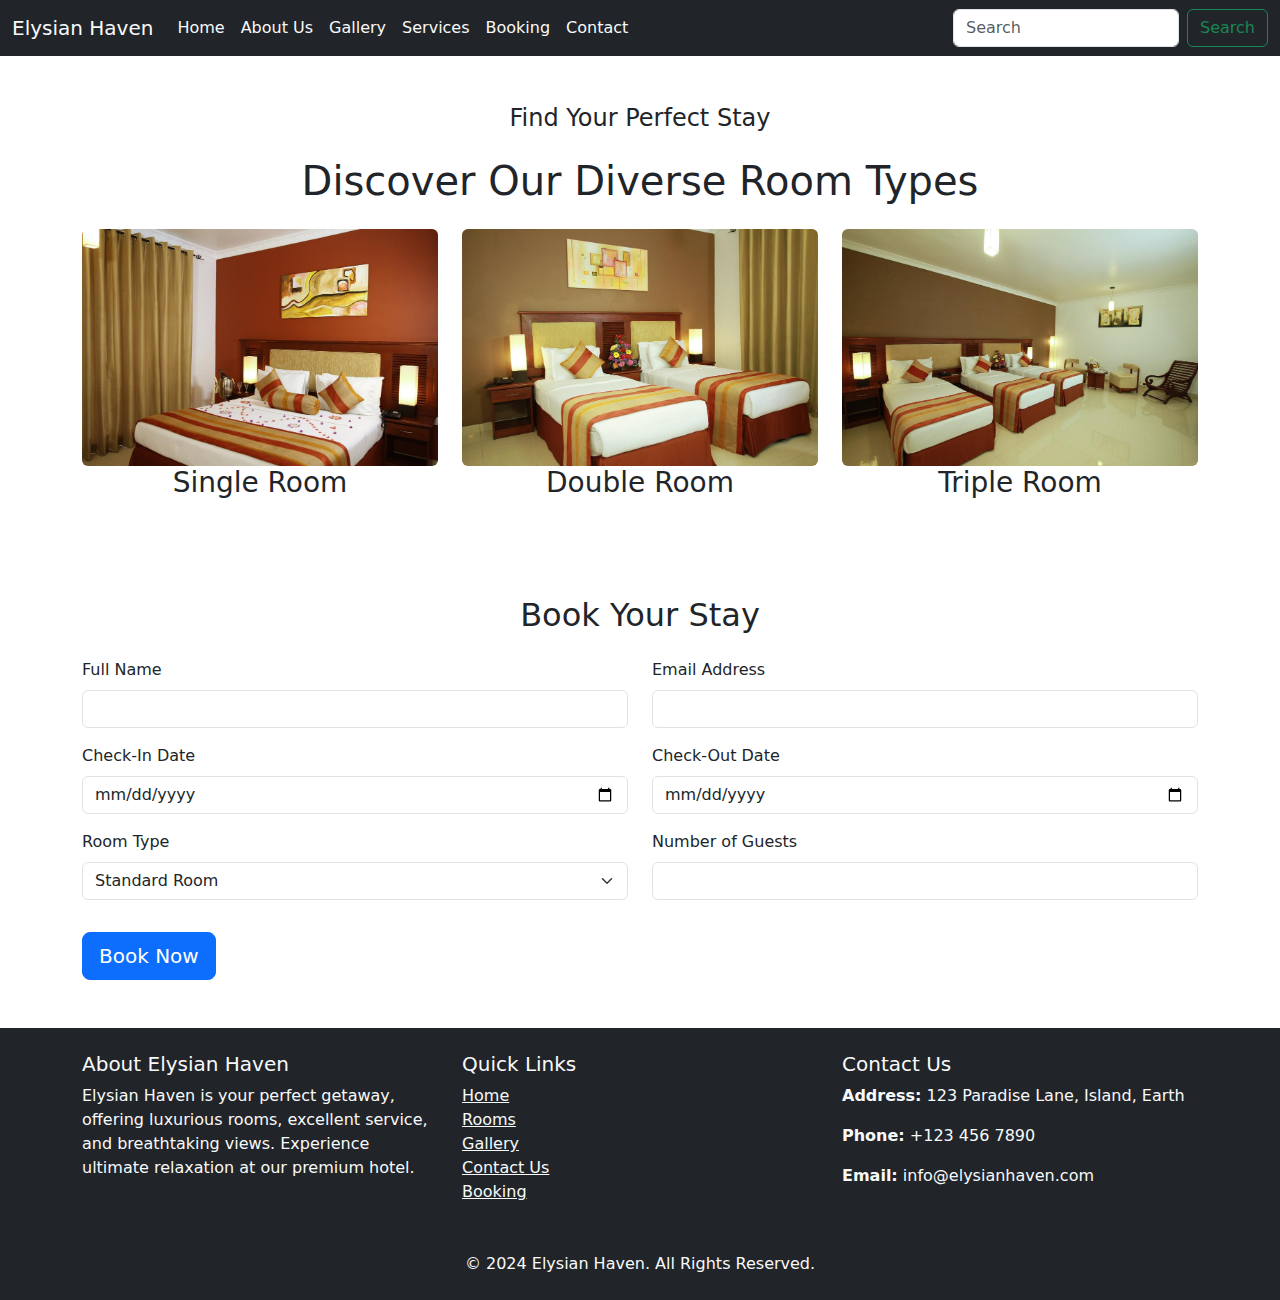
==== pages/booking.html @ 441c2be0 "3rd commit" ====
<!DOCTYPE html>
<html lang="en">
  <head>
    <meta charset="UTF-8" />
    <meta name="viewport" content="width=device-width, initial-scale=1.0" />
    <title>Elysian Haven</title>
    <link
      href="https://cdn.jsdelivr.net/npm/bootstrap@5.3.3/dist/css/bootstrap.min.css"
      rel="stylesheet"
      integrity="sha384-QWTKZyjpPEjISv5WaRU9OFeRpok6YctnYmDr5pNlyT2bRjXh0JMhjY6hW+ALEwIH"
      crossorigin="anonymous"
    />
    <link
      href="https://fonts.googleapis.com/css2?family=Barlow:ital,wght@0,100;0,200;0,300;0,400;0,500;0,600;0,700;0,800;0,900;1,100;1,200;1,300;1,400;1,500;1,600;1,700;1,800;1,900&family=Poppins:ital,wght@0,100;0,200;0,300;0,400;0,500;0,600;0,700;0,800;0,900;1,100;1,200;1,300;1,400;1,500;1,600;1,700;1,800;1,900&display=swap"
      rel="stylesheet"
    />
    <link
      href="https://fonts.googleapis.com/css2?family=Barlow:ital,wght@0,100;0,200;0,300;0,400;0,500;0,600;0,700;0,800;0,900;1,100;1,200;1,300;1,400;1,500;1,600;1,700;1,800;1,900&family=Playfair+Display:ital,wght@0,400..900;1,400..900&family=Poppins:ital,wght@0,100;0,200;0,300;0,400;0,500;0,600;0,700;0,800;0,900;1,100;1,200;1,300;1,400;1,500;1,600;1,700;1,800;1,900&display=swap"
      rel="stylesheet"
    />
  </head>
  <body>
    <!-- -----------------------------------------Nav Bar--------------------------------------------------------------- -->
    <nav class="navbar navbar-expand-lg bg-dark">
      <div class="container-fluid">
        <a class="navbar-brand text-light" href="#">Elysian Haven</a>
        <button
          class="navbar-toggler"
          type="button"
          data-bs-toggle="collapse"
          data-bs-target="#navbarSupportedContent"
          aria-controls="navbarSupportedContent"
          aria-expanded="false"
          aria-label="Toggle navigation"
        >
          <span class="navbar-toggler-icon"></span>
        </button>
        <div class="collapse navbar-collapse" id="navbarSupportedContent">
          <ul class="navbar-nav me-auto mb-2 mb-lg-0">
            <li class="nav-item">
              <a
                class="nav-link text-light"
                aria-current="page"
                href="/index.html"
                >Home</a
              >
            </li>
            <li class="nav-item">
              <a
                class="nav-link text-light"
                aria-current="page"
                href="/pages/about.html"
                >About Us</a
              >
            </li>
            <li class="nav-item">
              <a
                class="nav-link text-light"
                aria-current="true"
                href="/pages/gallery.html"
                >Gallery</a
              >
            </li>

            <li class="nav-item">
              <a
                class="nav-link text-light"
                aria-current="true"
                href="/pages/services.html"
                >Services</a
              >
            </li>

            <li class="nav-item">
              <a
                class="nav-link text-light"
                href="/pages/booking.html"
                aria-current="true"
                >Booking</a
              >
            </li>
            <li class="nav-item">
              <a
                class="nav-link text-light"
                href="/pages/contact.html"
                aria-current="true"
                >Contact</a
              >
            </li>
          </ul>
          <form class="d-flex" role="search">
            <input
              class="form-control me-2"
              type="search"
              placeholder="Search"
              aria-label="Search"
            />
            <button class="btn btn-outline-success" type="submit">
              Search
            </button>
          </form>
        </div>
      </div>
    </nav>

    <!-- -----------------------------------------Booking Section--------------------------------------------------------------- -->

    <section class="container mt-5">
      <h4 class="text-center mb-4">Find Your Perfect Stay</h4>
      <h1 class="text-center mb-4">Discover Our Diverse Room Types</h1>
      <div class="row">
        <div class="col-md-4 mb-4">
          <img
            src="/assets/image/room1.png"
            class="img-fluid gallery-img rounded"
            alt="single room"
          />
          <h3 class="text-center mb-4">Single Room</h3>
        </div>
        <div class="col-md-4 mb-4">
          <img
            src="/assets/image/room2.png"
            class="img-fluid gallery-img rounded"
            alt="double Room"
          />
          <h3 class="text-center mb-4">Double Room</h3>
        </div>
        <div class="col-md-4 mb-4">
          <img
            src="/assets/image/room3.png"
            class="img-fluid gallery-img rounded"
            alt="trible Lobby"
          />
          <h3 class="text-center mb-4">Triple Room</h3>
        </div>
      </div>
    </section>

    <section class="py-5">
      <div class="container">
        <h2 class="text-center mb-4">Book Your Stay</h2>
        <form>
          <div class="row">
            <div class="col-md-6 mb-3">
              <label for="name" class="form-label">Full Name</label>
              <input type="text" class="form-control" id="name" required />
            </div>
            <div class="col-md-6 mb-3">
              <label for="email" class="form-label">Email Address</label>
              <input type="email" class="form-control" id="email" required />
            </div>
          </div>
          <div class="row">
            <div class="col-md-6 mb-3">
              <label for="checkin" class="form-label">Check-In Date</label>
              <input type="date" class="form-control" id="checkin" required />
            </div>
            <div class="col-md-6 mb-3">
              <label for="checkout" class="form-label">Check-Out Date</label>
              <input type="date" class="form-control" id="checkout" required />
            </div>
          </div>
          <div class="row">
            <div class="col-md-6 mb-3">
              <label for="room-type" class="form-label">Room Type</label>
              <select class="form-select" id="room-type" required>
                <option value="standard">Standard Room</option>
                <option value="deluxe">Deluxe Room</option>
                <option value="suite">Suite</option>
              </select>
            </div>
            <div class="col-md-6 mb-3">
              <label for="guests" class="form-label">Number of Guests</label>
              <input
                type="number"
                class="form-control"
                id="guests"
                min="1"
                max="10"
                required
              />
            </div>
          </div>
          <button type="submit" class="btn btn-primary btn-lg mt-3">
            Book Now
          </button>
        </form>
      </div>
    </section>

    <!-- -----------------------------------------Footer--------------------------------------------------------------- -->
    <footer class="bg-dark text-light py-4">
      <div class="container">
        <div class="row">
          <div class="col-md-4 mb-3">
            <h5>About Elysian Haven</h5>
            <p>
              Elysian Haven is your perfect getaway, offering luxurious rooms,
              excellent service, and breathtaking views. Experience ultimate
              relaxation at our premium hotel.
            </p>
          </div>

          <div class="col-md-4 mb-3">
            <h5>Quick Links</h5>
            <ul class="list-unstyled">
              <li><a href="#" class="text-light">Home</a></li>
              <li><a href="#" class="text-light">Rooms</a></li>
              <li><a href="#" class="text-light">Gallery</a></li>
              <li><a href="#" class="text-light">Contact Us</a></li>
              <li><a href="#" class="text-light">Booking</a></li>
            </ul>
          </div>

          <!-- -----------------------------------------Contact--------------------------------------------------------------- -->
          <div class="col-md-4 mb-3">
            <h5>Contact Us</h5>
            <p><strong>Address:</strong> 123 Paradise Lane, Island, Earth</p>
            <p><strong>Phone:</strong> +123 456 7890</p>
            <p><strong>Email:</strong> info@elysianhaven.com</p>
            <!-- <div class="social-img-container">
                    <img class="img-fluid social-img" src="assets/image/Facebook.gif" alt="">
                    <img class="img-fluid social-img" src="assets/image/mail.gif" alt="">
                    <img class="img-fluid social-img" src="assets/image/Twitter.gif" alt="">
                    <img class="img-fluid social-img" src="assets/image/Whatsapp.gif" alt="">
                </div> -->
          </div>
        </div>

        <div class="row mt-3">
          <div class="col text-center">
            <p class="mb-0">&copy; 2024 Elysian Haven. All Rights Reserved.</p>
          </div>
        </div>
      </div>
    </footer>

    <script
      src="https://cdn.jsdelivr.net/npm/bootstrap@5.3.3/dist/js/bootstrap.bundle.min.js"
      integrity="sha384-YvpcrYf0tY3lHB60NNkmXc5s9fDVZLESaAA55NDzOxhy9GkcIdslK1eN7N6jIeHz"
      crossorigin="anonymous"
    ></script>
  </body>
</html>
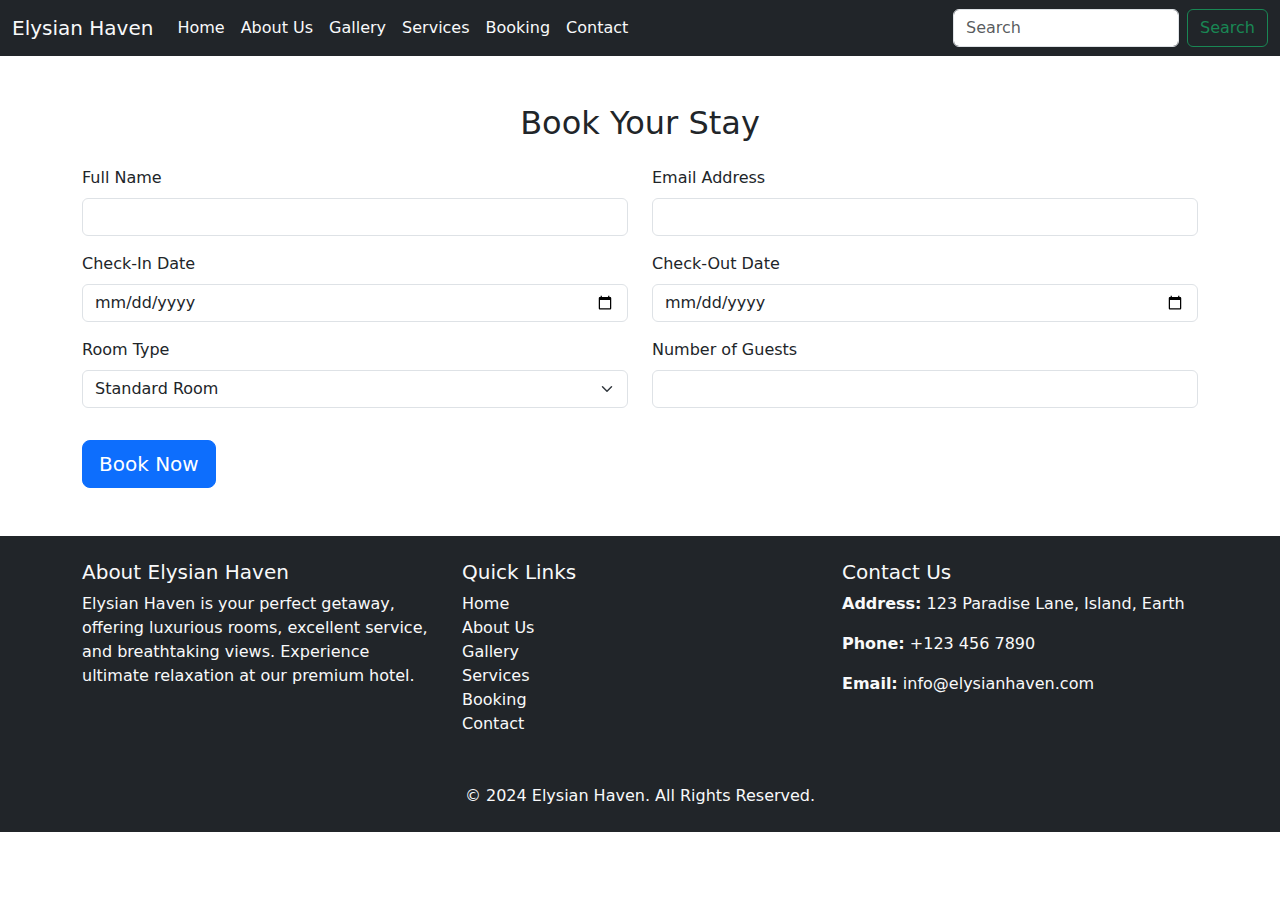
==== commit a426f666: "9th commit" ====
--- a/pages/booking.html
+++ b/pages/booking.html
@@ -18,6 +18,15 @@
       href="https://fonts.googleapis.com/css2?family=Barlow:ital,wght@0,100;0,200;0,300;0,400;0,500;0,600;0,700;0,800;0,900;1,100;1,200;1,300;1,400;1,500;1,600;1,700;1,800;1,900&family=Playfair+Display:ital,wght@0,400..900;1,400..900&family=Poppins:ital,wght@0,100;0,200;0,300;0,400;0,500;0,600;0,700;0,800;0,900;1,100;1,200;1,300;1,400;1,500;1,600;1,700;1,800;1,900&display=swap"
       rel="stylesheet"
     />
+    <style>
+      .navbar-toggler {
+        background-color: white;
+      }
+
+      .navbar-toggler-icon {
+        background-image: url("data:image/svg+xml,%3Csvg xmlns='http://www.w3.org/2000/svg' viewBox='0 0 30 30'%3E%3Cpath stroke='black' stroke-width='2' d='M4 7h22M4 15h22M4 23h22'/%3E%3C/svg%3E"); /* Set icon color to black */
+      }
+    </style>
   </head>
   <body>
     <!-- -----------------------------------------Nav Bar--------------------------------------------------------------- -->
@@ -103,39 +112,6 @@
       </div>
     </nav>
 
-    <!-- -----------------------------------------Booking Section--------------------------------------------------------------- -->
-
-    <section class="container mt-5">
-      <h4 class="text-center mb-4">Find Your Perfect Stay</h4>
-      <h1 class="text-center mb-4">Discover Our Diverse Room Types</h1>
-      <div class="row">
-        <div class="col-md-4 mb-4">
-          <img
-            src="/assets/image/room1.png"
-            class="img-fluid gallery-img rounded"
-            alt="single room"
-          />
-          <h3 class="text-center mb-4">Single Room</h3>
-        </div>
-        <div class="col-md-4 mb-4">
-          <img
-            src="/assets/image/room2.png"
-            class="img-fluid gallery-img rounded"
-            alt="double Room"
-          />
-          <h3 class="text-center mb-4">Double Room</h3>
-        </div>
-        <div class="col-md-4 mb-4">
-          <img
-            src="/assets/image/room3.png"
-            class="img-fluid gallery-img rounded"
-            alt="trible Lobby"
-          />
-          <h3 class="text-center mb-4">Triple Room</h3>
-        </div>
-      </div>
-    </section>
-
     <section class="py-5">
       <div class="container">
         <h2 class="text-center mb-4">Book Your Stay</h2>
@@ -204,11 +180,34 @@
           <div class="col-md-4 mb-3">
             <h5>Quick Links</h5>
             <ul class="list-unstyled">
-              <li><a href="#" class="text-light">Home</a></li>
-              <li><a href="#" class="text-light">Rooms</a></li>
-              <li><a href="#" class="text-light">Gallery</a></li>
-              <li><a href="#" class="text-light">Contact Us</a></li>
-              <li><a href="#" class="text-light">Booking</a></li>
+              <li class="nav-item">
+                <a class="nav-link text-light" href="/index.html">Home</a>
+              </li>
+              <li class="nav-item">
+                <a class="nav-link text-light" href="/pages/about.html"
+                  >About Us</a
+                >
+              </li>
+              <li class="nav-item">
+                <a class="nav-link text-light" href="/pages/gallery.html"
+                  >Gallery</a
+                >
+              </li>
+              <li class="nav-item">
+                <a class="nav-link text-light" href="/pages/services.html"
+                  >Services</a
+                >
+              </li>
+              <li class="nav-item">
+                <a class="nav-link text-light" href="/pages/booking.html"
+                  >Booking</a
+                >
+              </li>
+              <li class="nav-item">
+                <a class="nav-link text-light" href="/pages/contact.html"
+                  >Contact</a
+                >
+              </li>
             </ul>
           </div>
 
@@ -218,12 +217,28 @@
             <p><strong>Address:</strong> 123 Paradise Lane, Island, Earth</p>
             <p><strong>Phone:</strong> +123 456 7890</p>
             <p><strong>Email:</strong> info@elysianhaven.com</p>
-            <!-- <div class="social-img-container">
-                    <img class="img-fluid social-img" src="assets/image/Facebook.gif" alt="">
-                    <img class="img-fluid social-img" src="assets/image/mail.gif" alt="">
-                    <img class="img-fluid social-img" src="assets/image/Twitter.gif" alt="">
-                    <img class="img-fluid social-img" src="assets/image/Whatsapp.gif" alt="">
-                </div> -->
+            <div class="social-img-container">
+              <img
+                class="img-fluid social-img"
+                src="/assets/image/facebook.png"
+                alt=""
+              />
+              <img
+                class="img-fluid social-img"
+                src="/assets/image/email.png"
+                alt=""
+              />
+              <img
+                class="img-fluid social-img"
+                src="/assets/image/twitter.png"
+                alt=""
+              />
+              <img
+                class="img-fluid social-img"
+                src="/assets/image/whatsapp.png"
+                alt=""
+              />
+            </div>
           </div>
         </div>
 
